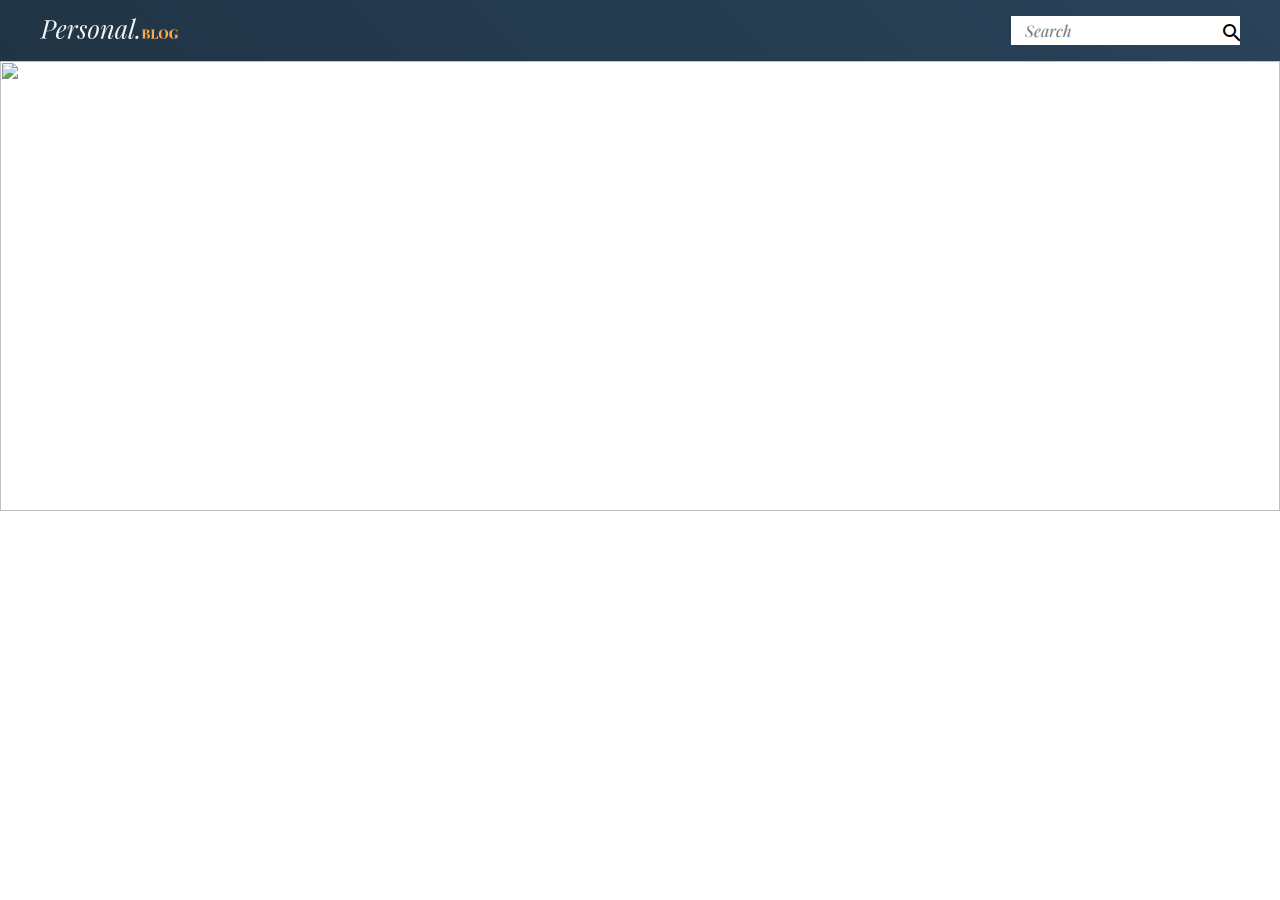
==== index.html @ b754afdd "starting files" ====
<!DOCTYPE html>
<html lang="en">
    <head>
        <meta charset="UTF-8" />
        <meta http-equiv="X-UA-Compatible" content="IE=edge" />
        <meta name="viewport" content="width=device-width, initial-scale=1.0" />
        <link rel="preconnect" href="https://fonts.gstatic.com" />
        <link
            href="https://fonts.googleapis.com/css2?family=Playfair+Display:ital,wght@0,400;0,500;0,600;0,700;0,800;0,900;1,400;1,500;1,600;1,700;1,800;1,900&display=swap"
            rel="stylesheet"
        />
        <link
            href="https://fonts.googleapis.com/icon?family=Material+Icons"
            rel="stylesheet"
        />
        <link rel="stylesheet" href="css/styles.css" />
        <title>Personal Blog</title>
    </head>

    <body>
        <header>
            <div class="container">
                <a class="logo" href="index.html">
                    <img src="imgs/blog-logo.svg" alt="Personal Blog" />
                </a>

                <form id="search">
                    <input
                        type="search"
                        id="search-input"
                        name="search"
                        placeholder="Search"
                    />
                    <button id="search-bt" type="submit">
                        <span class="material-icons">search</span>
                    </button>
                </form>
            </div>
        </header>

        <!-- image placeholder -->
        <img
            class="dell"
            src="https://source.unsplash.com/1920x1080/?nature,water"
        />
    </body>
</html>
---- css/styles.css ----
@charset "UTF-8";

:root {
    --color-gray: #f2f2f2;
    --bg-gradient: linear-gradient(
        45deg,
        rgba(32, 52, 69, 1) 0%,
        rgba(42, 67, 89, 1) 100%
    );
}

body {
    font-family: "Playfair Display", serif;
    font-size: 16px;
    margin: 0;
}

p {
    line-height: 1.5em;
}

a {
    color: var(--color-gray);
    text-decoration: none;
}

.container {
    max-width: 1200px;
    padding: 1rem;
    margin: 0 auto;
}

/* Header */
header {
    width: 100%;
    background-color: #2a4359;
    background: var(--bg-gradient);
    color: var(--color-gray);
}

header .container {
    display: flex;
    justify-content: space-between;
    align-items: center;
}

.logo img {
    max-width: 150px;
    height: 1.3em;
}

#search {
    display: flex;
    align-items: center;
    align-self: flex-end;
}

#search-input {
    font-family: "Playfair Display", serif;
    font-style: italic;
    font-size: 1rem;
    padding: 0.2em 0.8em;
    margin: 0;
    border: 1px solid transparent;
}

#search-bt {
    width: 1.5em;
    height: 1.5em;
    margin: 0;
    padding: 0;
    margin-left: -1.5em;

    background-color: transparent;
    border: none;
}

img.dell {
    width: 100%;
    height: 450px;
    object-fit: cover;
}
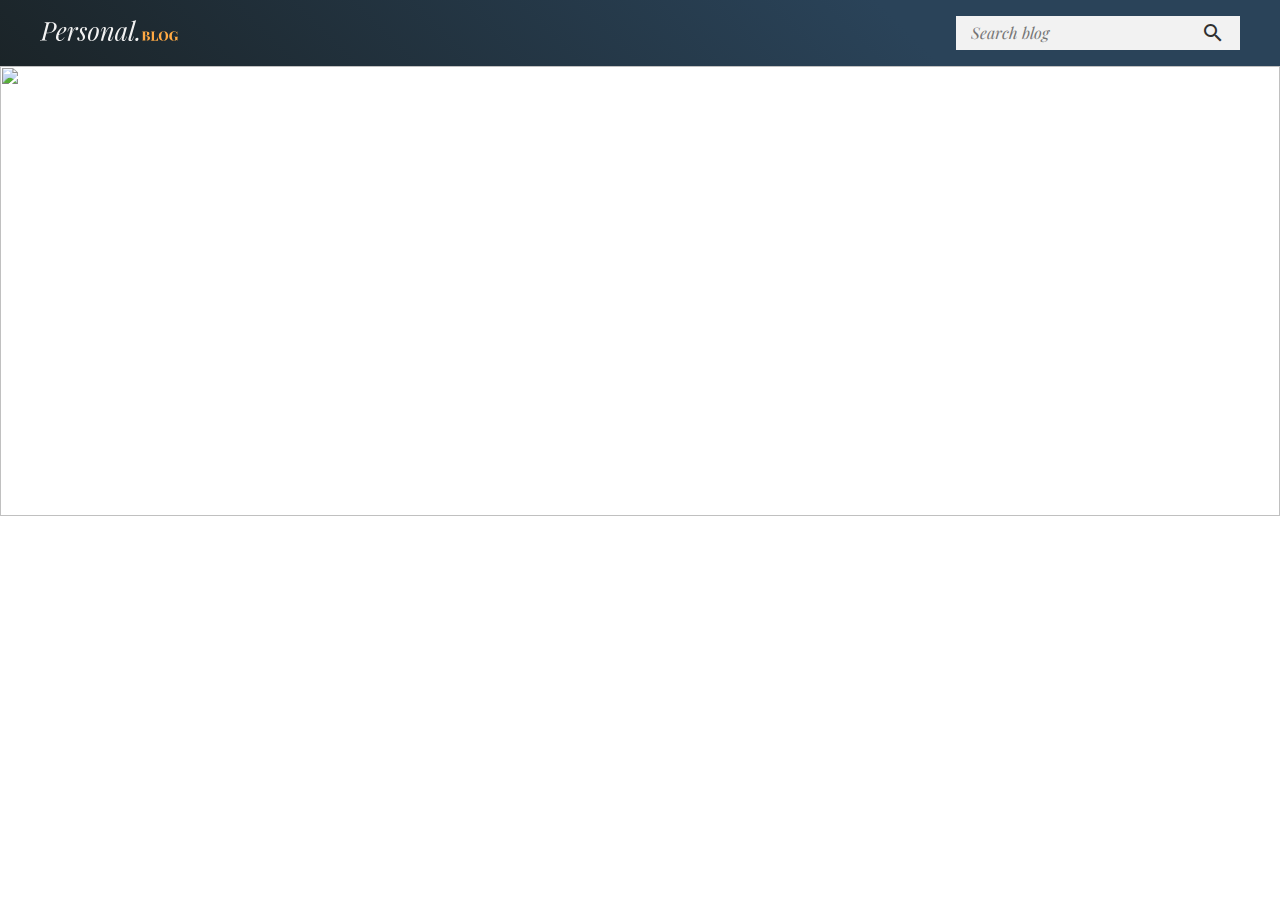
==== commit dacd72f3: "fix responsive header" ====
--- a/index.html
+++ b/index.html
@@ -29,7 +29,7 @@
                         type="search"
                         id="search-input"
                         name="search"
-                        placeholder="Search"
+                        placeholder="Search blog"
                     />
                     <button id="search-bt" type="submit">
                         <span class="material-icons">search</span>
--- a/css/styles.css
+++ b/css/styles.css
@@ -1,27 +1,33 @@
 @charset "UTF-8";
 
 :root {
-    --color-gray: #f2f2f2;
-    --bg-gradient: linear-gradient(
-        45deg,
-        rgba(32, 52, 69, 1) 0%,
-        rgba(42, 67, 89, 1) 100%
-    );
+    /* Color pallete: */
+    --dark-blue: #1b2428;
+    --mid-blue: #203445;
+    --blue: #2a4359;
+    --dark-gray: #303030;
+    --gray: #6a7881;
+    --dark-gold: #d8861a;
+    --light-gold: #ffa943;
+    --color-white: #f2f2f2;
+    --bg-gradient: linear-gradient(45deg, var(--dark-blue), var(--blue) 70%);
 }
 
 body {
     font-family: "Playfair Display", serif;
     font-size: 16px;
     margin: 0;
-}
-
-p {
     line-height: 1.5em;
 }
 
 a {
-    color: var(--color-gray);
+    color: var(--dark-gold);
     text-decoration: none;
+}
+
+a:hover {
+    color: var(--dark-gold);
+    text-decoration: underline;
 }
 
 .container {
@@ -33,9 +39,8 @@
 /* Header */
 header {
     width: 100%;
-    background-color: #2a4359;
+    background-color: var(--blue);
     background: var(--bg-gradient);
-    color: var(--color-gray);
 }
 
 header .container {
@@ -49,31 +54,97 @@
     height: 1.3em;
 }
 
+.logo:focus {
+    outline: 1px solid var(--light-gold);
+}
+
 #search {
     display: flex;
     align-items: center;
     align-self: flex-end;
 }
 
+#search:hover #search-input,
+#search-bt:focus + #search-input,
+#search #search-input:focus,
+#search #search-input:active {
+    display: block;
+    position: absolute;
+    right: calc(1.5rem + 1.6rem + 4px + 1rem);
+}
+
 #search-input {
+    display: none;
     font-family: "Playfair Display", serif;
     font-style: italic;
     font-size: 1rem;
-    padding: 0.2em 0.8em;
+    line-height: 1.5rem;
+    padding: 0.2rem 0.8rem;
     margin: 0;
-    border: 1px solid transparent;
+    border: 2px solid transparent;
+    border-radius: 0;
+    outline: none;
+    z-index: 2;
+    background-color: var(--color-white);
+}
+
+#search-input:focus {
+    border: 2px solid var(--light-gold);
 }
 
 #search-bt {
-    width: 1.5em;
-    height: 1.5em;
+    font-size: 1rem;
+    line-height: 1.5rem;
+    padding: 0.2em 0.8em;
     margin: 0;
-    padding: 0;
-    margin-left: -1.5em;
+    background-color: transparent;
+    border-radius: 0;
+    border: 2px solid transparent;
+    outline: none;
+    cursor: pointer;
+    z-index: 1;
+    color: var(--color-white);
+}
 
-    background-color: transparent;
-    border: none;
+#search:hover #search-bt,
+#search-input:hover + #search-bt,
+#search-input:focus + #search-bt,
+#search-input:active + #search-bt {
+    background-color: var(--color-white);
+    color: var(--dark-gray);
 }
+
+#search:hover #search-bt:hover {
+    color: var(--light-gold);
+}
+
+#search-bt:focus {
+    border: 2px solid var(--light-gold);
+}
+
+#search-bt span {
+    display: block;
+}
+
+@media screen and (min-width: 640px) {
+    #search:hover #search-input,
+    #search:focus #search-input,
+    #search:active #search-input,
+    #search #search-input:focus,
+    #search #search-input:active {
+        position: relative;
+        right: 0;
+    }
+    #search-input {
+        display: block;
+    }
+
+    #search-bt {
+        background-color: var(--color-white);
+        color: var(--dark-gray);
+    }
+}
+/* End Header */
 
 img.dell {
     width: 100%;
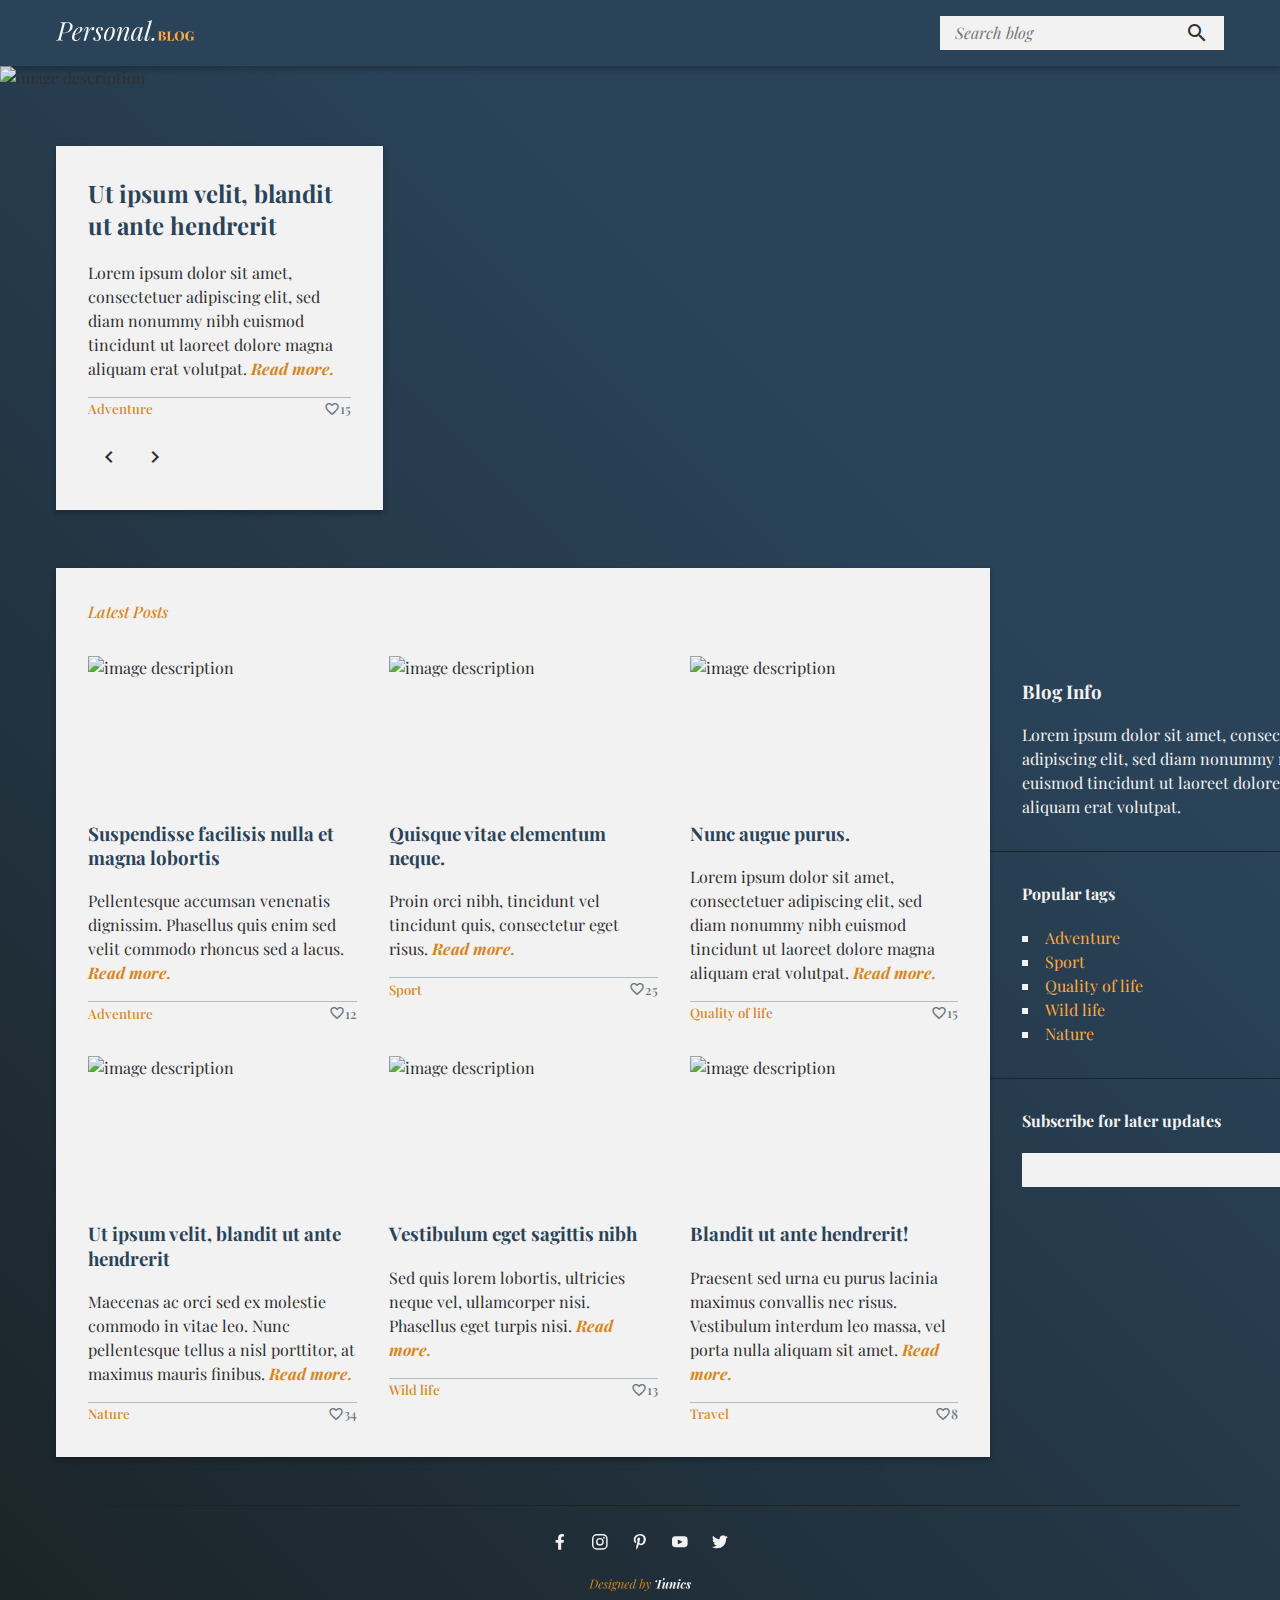
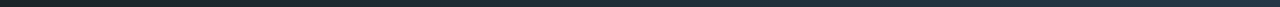
==== commit d4e7a245: "Add inicial page" ====
--- a/index.html
+++ b/index.html
@@ -38,10 +38,347 @@
             </div>
         </header>
 
-        <!-- image placeholder -->
-        <img
-            class="dell"
-            src="https://source.unsplash.com/1920x1080/?nature,water"
-        />
+        <main>
+            <section id="spotlight">
+                <div class="spotlight-post">
+                    <img
+                        class="spotlight-image"
+                        src="https://source.unsplash.com/1920x1080/?nature,water"
+                        alt="image description"
+                    />
+                    <div class="container">
+                        <div class="spotlight-info">
+                            <h2>Ut ipsum velit, blandit ut ante hendrerit</h2>
+                            <p>
+                                Lorem ipsum dolor sit amet, consectetuer
+                                adipiscing elit, sed diam nonummy nibh euismod
+                                tincidunt ut laoreet dolore magna aliquam erat
+                                volutpat. <a href="">Read more.</a>
+                            </p>
+                            <div class="post-tags">
+                                <a href="" class="tag">Adventure</a>
+                                <div class="like-count">
+                                    <span class="material-icons">
+                                        favorite_border
+                                    </span>
+                                    <span>15</span>
+                                </div>
+                            </div>
+                            <div class="spotlight-nav">
+                                <button class="round-bt">
+                                    <span class="material-icons">
+                                        chevron_left
+                                    </span>
+                                </button>
+                                <button class="round-bt">
+                                    <span class="material-icons">
+                                        chevron_right
+                                    </span>
+                                </button>
+                            </div>
+                        </div>
+                    </div>
+                </div>
+            </section>
+
+            <section id="content" class="container">
+                <section id="latest-posts">
+                    <p class="section-tlt">Latest Posts</p>
+
+                    <div class="post-info">
+                        <img
+                            class="post-img"
+                            src="https://source.unsplash.com/800x400/?nature,water"
+                            alt="image description"
+                        />
+                        <h3>Suspendisse facilisis nulla et magna lobortis</h3>
+
+                        <p>
+                            Pellentesque accumsan venenatis dignissim. Phasellus
+                            quis enim sed velit commodo rhoncus sed a lacus.
+                            <a href="">Read more.</a>
+                        </p>
+
+                        <div class="post-tags">
+                            <a href="" class="tag">Adventure</a>
+                            <div class="like-count">
+                                <span class="material-icons">
+                                    favorite_border
+                                </span>
+                                <span>12</span>
+                            </div>
+                        </div>
+                    </div>
+
+                    <div class="post-info">
+                        <img
+                            class="post-img"
+                            src="https://source.unsplash.com/800x400/?sport,water"
+                            alt="image description"
+                        />
+                        <h3>Quisque vitae elementum neque.</h3>
+
+                        <p>
+                            Proin orci nibh, tincidunt vel tincidunt quis,
+                            consectetur eget risus.
+                            <a href="">Read more.</a>
+                        </p>
+
+                        <div class="post-tags">
+                            <a href="" class="tag">Sport</a>
+                            <div class="like-count">
+                                <span class="material-icons">
+                                    favorite_border
+                                </span>
+                                <span>25</span>
+                            </div>
+                        </div>
+                    </div>
+
+                    <div class="post-info">
+                        <img
+                            class="post-img"
+                            src="https://source.unsplash.com/800x400/?jogging,water"
+                            alt="image description"
+                        />
+                        <h3>Nunc augue purus.</h3>
+
+                        <p>
+                            Lorem ipsum dolor sit amet, consectetuer adipiscing
+                            elit, sed diam nonummy nibh euismod tincidunt ut
+                            laoreet dolore magna aliquam erat volutpat.
+                            <a href="">Read more.</a>
+                        </p>
+
+                        <div class="post-tags">
+                            <a href="" class="tag">Quality of life</a>
+                            <div class="like-count">
+                                <span class="material-icons">
+                                    favorite_border
+                                </span>
+                                <span>15</span>
+                            </div>
+                        </div>
+                    </div>
+
+                    <div class="post-info">
+                        <img
+                            class="post-img"
+                            src="https://source.unsplash.com/800x400/?nature,trees"
+                            alt="image description"
+                        />
+                        <h3>Ut ipsum velit, blandit ut ante hendrerit</h3>
+
+                        <p>
+                            Maecenas ac orci sed ex molestie commodo in vitae
+                            leo. Nunc pellentesque tellus a nisl porttitor, at
+                            maximus mauris finibus.
+                            <a href="">Read more.</a>
+                        </p>
+
+                        <div class="post-tags">
+                            <a href="" class="tag">Nature</a>
+                            <div class="like-count">
+                                <span class="material-icons">
+                                    favorite_border
+                                </span>
+                                <span>34</span>
+                            </div>
+                        </div>
+                    </div>
+
+                    <div class="post-info">
+                        <img
+                            class="post-img"
+                            src="https://source.unsplash.com/800x400/?animals,Wild life"
+                            alt="image description"
+                        />
+                        <h3>Vestibulum eget sagittis nibh</h3>
+
+                        <p>
+                            Sed quis lorem lobortis, ultricies neque vel,
+                            ullamcorper nisi. Phasellus eget turpis nisi.
+                            <a href="">Read more.</a>
+                        </p>
+
+                        <div class="post-tags">
+                            <a href="" class="tag">Wild life</a>
+                            <div class="like-count">
+                                <span class="material-icons">
+                                    favorite_border
+                                </span>
+                                <span>13</span>
+                            </div>
+                        </div>
+                    </div>
+
+                    <div class="post-info">
+                        <img
+                            class="post-img"
+                            src="https://source.unsplash.com/800x400/?island"
+                            alt="image description"
+                        />
+                        <h3>Blandit ut ante hendrerit!</h3>
+
+                        <p>
+                            Praesent sed urna eu purus lacinia maximus convallis
+                            nec risus. Vestibulum interdum leo massa, vel porta
+                            nulla aliquam sit amet.
+                            <a href="">Read more.</a>
+                        </p>
+
+                        <div class="post-tags">
+                            <a href="" class="tag">Travel</a>
+                            <div class="like-count">
+                                <span class="material-icons">
+                                    favorite_border
+                                </span>
+                                <span>8</span>
+                            </div>
+                        </div>
+                    </div>
+                </section>
+
+                <section id="blog-info" class="dark-bg">
+                    <div>
+                        <h3>Blog Info</h3>
+                        <p>
+                            Lorem ipsum dolor sit amet, consectetuer adipiscing
+                            elit, sed diam nonummy nibh euismod tincidunt ut
+                            laoreet dolore magna aliquam erat volutpat.
+                        </p>
+                    </div>
+
+                    <div>
+                        <h4>Popular tags</h4>
+                        <nav>
+                            <ul>
+                                <li><a href="">Adventure</a></li>
+                                <li><a href="">Sport</a></li>
+                                <li><a href="">Quality of life</a></li>
+                                <li><a href="">Wild life</a></li>
+                                <li><a href="">Nature</a></li>
+                            </ul>
+                        </nav>
+                    </div>
+
+                    <div>
+                        <h4>Subscribe for later updates</h4>
+                        <form id="subscription">
+                            <input
+                                type="email"
+                                id="sub-input"
+                                name="email"
+                                placeholder="Your email"
+                            />
+                            <button id="sub-bt" type="submit">
+                                <span class="material-icons">
+                                    alternate_email
+                                </span>
+                            </button>
+                        </form>
+                    </div>
+                </section>
+            </section>
+        </main>
+
+        <footer class="container">
+            <div id="social-media">
+                <a href="">
+                    <svg
+                        xmlns="http://www.w3.org/2000/svg"
+                        viewBox="0 0 19.08 35.63"
+                    >
+                        <g id="Camada_2" data-name="Camada 2">
+                            <g id="ELEMENTS">
+                                <path
+                                    d="M17.83,20l1-6.45H12.63V9.41c0-1.77.87-3.49,3.64-3.49h2.81V.44a33.91,33.91,0,0,0-5-.44C9,0,5.66,3.09,5.66,8.68v4.91H0V20H5.66V35.63h7V20Z"
+                                />
+                            </g>
+                        </g>
+                    </svg>
+                </a>
+
+                <a href="">
+                    <svg
+                        xmlns="http://www.w3.org/2000/svg"
+                        viewBox="0 0 35.63 35.63"
+                    >
+                        <g id="Camada_2" data-name="Camada 2">
+                            <g id="ELEMENTS">
+                                <path
+                                    d="M27.24,6.36a2.09,2.09,0,1,0,2.09,2.09A2.09,2.09,0,0,0,27.24,6.36Z"
+                                />
+                                <path
+                                    d="M18,9a8.78,8.78,0,1,0,8.77,8.77A8.78,8.78,0,0,0,18,9Zm0,14.39a5.62,5.62,0,1,1,5.62-5.62A5.62,5.62,0,0,1,18,23.43Z"
+                                />
+                                <path
+                                    d="M24.92,35.63H10.7A10.71,10.71,0,0,1,0,24.93V10.7A10.71,10.71,0,0,1,10.7,0H24.92A10.71,10.71,0,0,1,35.63,10.7V24.93A10.71,10.71,0,0,1,24.92,35.63ZM10.7,3.35A7.36,7.36,0,0,0,3.35,10.7V24.93a7.35,7.35,0,0,0,7.35,7.34H24.92a7.35,7.35,0,0,0,7.35-7.34V10.7a7.36,7.36,0,0,0-7.35-7.35Z"
+                                />
+                            </g>
+                        </g>
+                    </svg>
+                </a>
+
+                <a href="">
+                    <svg
+                        xmlns="http://www.w3.org/2000/svg"
+                        viewBox="0 0 27.59 35.63"
+                    >
+                        <defs>
+                            <style>
+                                .cls-1 {
+                                    fill-rule: evenodd;
+                                }
+                            </style>
+                        </defs>
+                        <g id="Camada_2" data-name="Camada 2">
+                            <g id="ELEMENTS">
+                                <path
+                                    class="cls-1"
+                                    d="M11.54,23.24c0,.1-.06.19-.08.27-1.31,5.13-1.46,6.27-2.8,8.65a26.8,26.8,0,0,1-2.17,3.23c-.09.12-.17.27-.35.23s-.21-.22-.23-.38a27.24,27.24,0,0,1-.29-4.69c.07-2.05.32-2.75,3-13.86a.8.8,0,0,0-.07-.46A7.84,7.84,0,0,1,8.32,11c1.19-3.79,5.49-4.08,6.24-1,.46,1.94-.76,4.47-1.7,8.21-.78,3.08,2.85,5.28,6,3,2.86-2.07,4-7,3.76-10.58-.42-7-8.13-8.55-13-6.29C4,7,2.67,14,5.2,17.17c.33.4.57.65.47,1.06-.17.64-.31,1.28-.49,1.91a.68.68,0,0,1-1,.45,5.72,5.72,0,0,1-2.34-1.76C-.31,16.17-.93,10.9,1.92,6.44,5.07,1.5,10.93-.5,16.28.11c6.39.72,10.43,5.09,11.19,10,.35,2.26.1,7.83-3.07,11.76-3.65,4.52-9.55,4.82-12.28,2.05C11.91,23.74,11.74,23.49,11.54,23.24Z"
+                                />
+                            </g>
+                        </g>
+                    </svg>
+                </a>
+
+                <a href=""
+                    ><svg
+                        xmlns="http://www.w3.org/2000/svg"
+                        viewBox="0 0 36.2 25.34"
+                    >
+                        <g id="Camada_2" data-name="Camada 2">
+                            <g id="ELEMENTS">
+                                <path
+                                    d="M36.2,7.94A8,8,0,0,0,28.26,0H7.94A8,8,0,0,0,0,7.94V17.4a8,8,0,0,0,7.94,7.94H28.26A8,8,0,0,0,36.2,17.4Zm-12,5.44-9.1,4.51c-.36.19-1.57-.07-1.57-.48V8.16c0-.41,1.22-.67,1.58-.46l8.72,4.74C24.24,12.65,24.62,13.18,24.25,13.38Z"
+                                />
+                            </g>
+                        </g>
+                    </svg>
+                </a>
+
+                <a href="">
+                    <svg
+                        xmlns="http://www.w3.org/2000/svg"
+                        viewBox="0 0 43.28 35.63"
+                    >
+                        <g id="Camada_2" data-name="Camada 2">
+                            <g id="ELEMENTS">
+                                <path
+                                    d="M43.11,4.27a18.12,18.12,0,0,1-4.38,1.25c.7-.12,1.74-1.39,2.15-1.91A8,8,0,0,0,42.33,1c0-.07.07-.17,0-.23a.28.28,0,0,0-.24,0,22.19,22.19,0,0,1-5.19,2,.34.34,0,0,1-.36-.1,3.93,3.93,0,0,0-.45-.46A9.27,9.27,0,0,0,33.58.64,8.65,8.65,0,0,0,29.72,0a9.21,9.21,0,0,0-3.66,1,9.54,9.54,0,0,0-2.95,2.41A9,9,0,0,0,21.35,7a9.56,9.56,0,0,0-.09,3.73c0,.21,0,.24-.18.21C14,9.87,8,7.32,3.24,1.85c-.2-.24-.32-.24-.49,0C.65,5,1.67,10.07,4.29,12.55c.35.33.71.66,1.1,1a9,9,0,0,1-3.44-1c-.21-.13-.31-.05-.33.18a5.91,5.91,0,0,0,0,1A9.15,9.15,0,0,0,7.31,21a4.69,4.69,0,0,0,1.14.35,10,10,0,0,1-3.37.11c-.25-.05-.34.07-.25.31,1.49,4.05,4.69,5.25,7.09,5.94.32.05.65.05,1,.13,0,0,0,0-.06.06C12,29.15,9.27,30.05,8,30.5a17.39,17.39,0,0,1-7.36.95c-.39-.06-.48-.06-.58,0s0,.16.11.26c.5.33,1,.62,1.53.91a24.28,24.28,0,0,0,4.92,2C15.45,37,25.4,35.23,32,28.64c5.21-5.18,7-12.32,7-19.46,0-.28.33-.44.52-.58A17.42,17.42,0,0,0,43.06,5a1.12,1.12,0,0,0,.22-.69v0C43.28,4.16,43.28,4.19,43.11,4.27Z"
+                                />
+                            </g>
+                        </g>
+                    </svg>
+                </a>
+            </div>
+
+            <img
+                class="footer-logo"
+                src="imgs/designedby.svg"
+                alt="designed by tunics"
+            />
+        </footer>
     </body>
 </html>
--- a/css/styles.css
+++ b/css/styles.css
@@ -7,27 +7,26 @@
     --blue: #2a4359;
     --dark-gray: #303030;
     --gray: #6a7881;
+    --light-gray: #b2bbbf;
     --dark-gold: #d8861a;
     --light-gold: #ffa943;
     --color-white: #f2f2f2;
     --bg-gradient: linear-gradient(45deg, var(--dark-blue), var(--blue) 70%);
+
+    --shadow: 0px 3px 5px 1px rgba(0, 0, 0, 0.2);
+}
+
+* {
+    box-sizing: border-box;
 }
 
 body {
     font-family: "Playfair Display", serif;
     font-size: 16px;
-    margin: 0;
     line-height: 1.5em;
-}
-
-a {
-    color: var(--dark-gold);
-    text-decoration: none;
-}
-
-a:hover {
-    color: var(--dark-gold);
-    text-decoration: underline;
+    margin: 0;
+    color: var(--dark-gray);
+    background: var(--bg-gradient);
 }
 
 .container {
@@ -36,11 +35,132 @@
     margin: 0 auto;
 }
 
+h1,
+h2,
+h3,
+h4 {
+    color: var(--blue);
+    font-weight: bold;
+    line-height: 1.3em;
+    margin-top: 0;
+}
+
+.caption {
+    font-size: 0.8rem;
+}
+
+a {
+    color: var(--dark-gold);
+    text-decoration: none;
+    cursor: pointer;
+}
+
+p > a {
+    font-style: italic;
+    font-weight: 700;
+}
+
+p > a::before {
+    font-style: italic;
+    font-weight: 700;
+}
+
+a:hover {
+    color: var(--dark-gold);
+    text-decoration: underline;
+}
+
+ul {
+    list-style-type: square;
+    list-style-position: inside;
+    padding: 0;
+    margin-bottom: 1rem;
+}
+
+/* Form, input and buttons basic style */
+input {
+    font-family: "Playfair Display", serif;
+    font-style: italic;
+    font-size: 1rem;
+    line-height: 1.5rem;
+    padding: 0.2rem 0.8rem;
+    margin: 0;
+    border: 2px solid transparent;
+    border-radius: 0;
+    outline: none;
+    z-index: 2;
+    background-color: var(--color-white);
+}
+
+input:focus {
+    border: 2px solid var(--light-gold);
+}
+
+button {
+    display: inline-flex;
+    font-size: 1rem;
+    line-height: 1.5rem;
+    padding: 0.2em 0.8em;
+    margin: 0;
+    border-radius: 0;
+    border: 2px solid transparent;
+    outline: none;
+    cursor: pointer;
+    background-color: var(--color-white);
+    color: var(--dark-gray);
+}
+
+button:focus {
+    border: 2px solid var(--light-gold);
+}
+
+button:hover {
+    color: var(--light-gold);
+}
+
+button > span {
+    margin: 0;
+    padding: 0;
+}
+
+button.round-bt {
+    margin: 0;
+    padding: 0.5rem;
+    border-radius: 50%;
+    border: none;
+    cursor: pointer;
+    border: 1px solid transparent;
+    background-color: var(--color-white);
+}
+
+button.round-bt:focus {
+    outline: none;
+    border: 1px solid var(--blue);
+}
+
+button.round-bt:hover {
+    background-color: var(--blue);
+    color: var(--color-white);
+}
+
+/* .dar_bg class invert font colors for dark background */
+.dark-bg,
+.dark-bg h1,
+.dark-bg h2,
+.dark-bg h3,
+.dark-bg h4 {
+    color: var(--color-white);
+}
+
+.dark-bg a {
+    color: var(--light-gold);
+}
+
 /* Header */
 header {
     width: 100%;
     background-color: var(--blue);
-    background: var(--bg-gradient);
+    box-shadow: var(--shadow);
 }
 
 header .container {
@@ -61,7 +181,7 @@
 #search {
     display: flex;
     align-items: center;
-    align-self: flex-end;
+    transition: all 0.5s ease-out;
 }
 
 #search:hover #search-input,
@@ -75,35 +195,13 @@
 
 #search-input {
     display: none;
-    font-family: "Playfair Display", serif;
-    font-style: italic;
-    font-size: 1rem;
-    line-height: 1.5rem;
-    padding: 0.2rem 0.8rem;
-    margin: 0;
-    border: 2px solid transparent;
-    border-radius: 0;
-    outline: none;
     z-index: 2;
-    background-color: var(--color-white);
-}
-
-#search-input:focus {
-    border: 2px solid var(--light-gold);
 }
 
 #search-bt {
-    font-size: 1rem;
-    line-height: 1.5rem;
-    padding: 0.2em 0.8em;
-    margin: 0;
     background-color: transparent;
-    border-radius: 0;
-    border: 2px solid transparent;
-    outline: none;
-    cursor: pointer;
+    color: var(--color-white);
     z-index: 1;
-    color: var(--color-white);
 }
 
 #search:hover #search-bt,
@@ -116,14 +214,6 @@
 
 #search:hover #search-bt:hover {
     color: var(--light-gold);
-}
-
-#search-bt:focus {
-    border: 2px solid var(--light-gold);
-}
-
-#search-bt span {
-    display: block;
 }
 
 @media screen and (min-width: 640px) {
@@ -144,10 +234,241 @@
         color: var(--dark-gray);
     }
 }
-/* End Header */
-
-img.dell {
-    width: 100%;
-    height: 450px;
+
+/* Main */
+
+/* Main > Spotlight */
+.spotlight-image {
+    position: absolute;
+    width: 100%;
+    height: 300px;
     object-fit: cover;
-}
+    z-index: -1;
+}
+
+.spotlight-info {
+    box-sizing: border-box;
+    width: 100%;
+    background-color: var(--color-white);
+    padding: 2rem;
+    margin-top: calc(300px - 3rem);
+    box-shadow: var(--shadow);
+}
+
+.spotlight-info p > a {
+    font-weight: bold;
+    font-style: italic;
+}
+
+.post-tags {
+    display: flex;
+    width: 100%;
+    border-top: 1px solid var(--light-gray);
+    font-size: 0.83rem;
+    font-weight: 500;
+    line-height: 1em;
+    padding: 0.2rem 0;
+    align-items: center;
+    justify-content: space-between;
+    color: var(--gray);
+}
+
+.post-tags .like-count {
+    display: flex;
+    align-items: center;
+}
+
+.like-count .material-icons {
+    font-size: 1rem;
+    display: inline-block;
+}
+
+.spotlight-nav {
+    margin-top: 1rem;
+}
+
+@media screen and (min-width: 640px) {
+    .spotlight-info {
+        width: calc(50% + 1rem);
+        margin-top: 4rem;
+    }
+
+    .spotlight-image {
+        height: 500px;
+    }
+}
+
+@media screen and (min-width: 920px) {
+    .spotlight-info {
+        width: calc((80% / 3) + 1rem);
+    }
+
+    .spotlight-image {
+        height: 600px;
+    }
+}
+
+/* Main > Latest Posts */
+#content {
+    box-sizing: border-box;
+    display: flex;
+    flex-direction: column;
+    flex-wrap: wrap;
+    align-items: flex-start;
+}
+
+#latest-posts {
+    box-sizing: border-box;
+    width: 100%;
+    display: grid;
+    padding: 2rem;
+    grid-template-columns: 1fr;
+    grid-gap: 2rem;
+    background-color: var(--color-white);
+    box-shadow: var(--shadow);
+}
+
+#latest-posts .section-tlt {
+    margin: 0;
+    font-style: italic;
+    font-weight: 500;
+    color: var(--dark-gold);
+    grid-column-start: 1;
+    grid-column-end: 2;
+}
+
+.post-info img {
+    width: 100%;
+    min-height: 150px;
+    object-fit: cover;
+    margin-bottom: 1rem;
+}
+
+/* Main > Blog Info */
+#blog-info {
+    display: grid;
+    grid-template-columns: 1fr;
+    gap: 2rem;
+    width: 100%;
+    margin-top: 2rem;
+}
+
+#blog-info div {
+    padding-bottom: 1rem;
+    border-bottom: 1px solid var(--dark-blue);
+}
+
+#blog-info div:last-child {
+    border-bottom: none;
+}
+
+#subscription {
+    display: flex;
+}
+
+#subscription input {
+    width: 100%;
+}
+
+@media screen and (min-width: 640px) {
+    #latest-posts {
+        grid-template-columns: 1fr 1fr;
+    }
+
+    #latest-posts .section-tlt {
+        grid-column-end: 3;
+    }
+
+    #blog-info {
+        grid-template-columns: repeat(2, 1fr);
+    }
+
+    #blog-info div:last-child {
+        grid-column-start: 1;
+        grid-column-end: 3;
+    }
+}
+
+@media screen and (min-width: 920px) {
+    #content {
+        flex-direction: row;
+        margin-top: 2vw;
+    }
+
+    #latest-posts {
+        width: 80%;
+        grid-template-columns: repeat(3, 1fr);
+    }
+
+    #latest-posts .section-tlt {
+        grid-column-end: 4;
+    }
+
+    #blog-info {
+        width: 20%;
+        grid-template-columns: 1fr;
+        margin-top: 7rem;
+    }
+
+    #blog-info div {
+        padding-left: 2rem;
+    }
+
+    #blog-info div:last-child {
+        grid-column-start: 1;
+        grid-column-end: 2;
+    }
+}
+
+/* Footer */
+footer.container {
+    width: 100%;
+    display: flex;
+    flex-direction: column;
+    align-items: center;
+    justify-content: center;
+    flex-wrap: wrap;
+    border-top: 1px solid var(--dark-blue);
+    margin-top: 2rem;
+}
+
+.footer-logo {
+    margin-top: 1rem;
+    height: 0.8rem;
+}
+
+footer #social-media {
+    display: flex;
+}
+
+footer #social-media a {
+    display: flex;
+    align-items: center;
+    justify-content: center;
+    margin: 0.5rem;
+    width: 1.5rem;
+    height: 1.5rem;
+    padding: 0.2rem;
+    border: 1px solid transparent;
+}
+
+footer #social-media a:focus {
+    border: 1px solid var(--light-gold);
+    text-decoration: none;
+    outline: none;
+}
+
+footer #social-media a:hover {
+    text-decoration: none;
+}
+
+footer #social-media svg {
+    box-sizing: border-box;
+    height: 100%;
+    width: 100%;
+    fill: var(--color-white);
+}
+
+footer #social-media a:hover svg {
+    fill: var(--light-gold);
+}
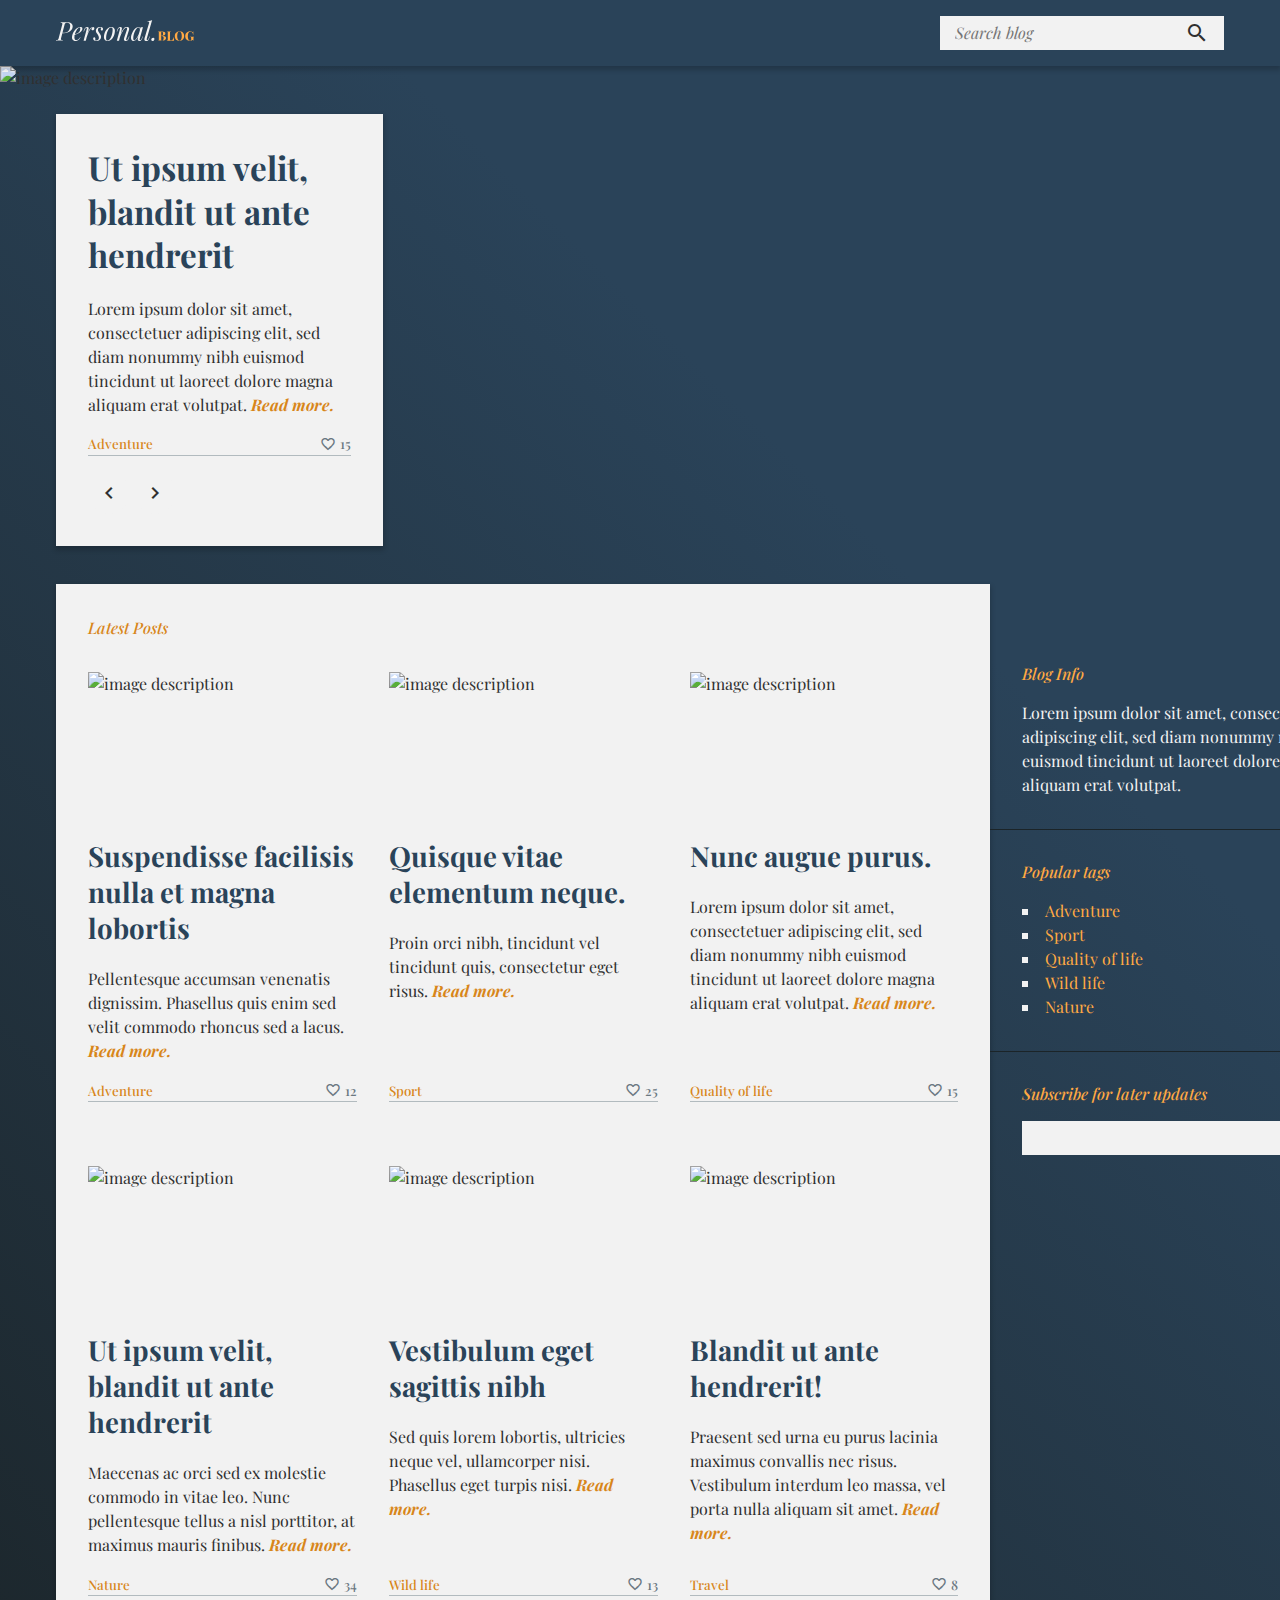
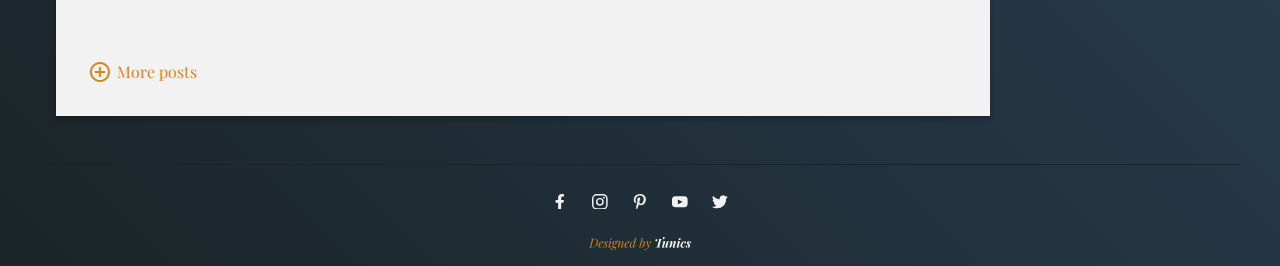
==== commit 9ab077d6: "add blog page" ====
--- a/index.html
+++ b/index.html
@@ -4,6 +4,7 @@
         <meta charset="UTF-8" />
         <meta http-equiv="X-UA-Compatible" content="IE=edge" />
         <meta name="viewport" content="width=device-width, initial-scale=1.0" />
+        <link rel="icon" type="image/svg+xml" href="imgs/favicon-light.svg" />
         <link rel="preconnect" href="https://fonts.gstatic.com" />
         <link
             href="https://fonts.googleapis.com/css2?family=Playfair+Display:ital,wght@0,400;0,500;0,600;0,700;0,800;0,900;1,400;1,500;1,600;1,700;1,800;1,900&display=swap"
@@ -82,7 +83,7 @@
             </section>
 
             <section id="content" class="container">
-                <section id="latest-posts">
+                <section id="latest-posts" class="main-content">
                     <p class="section-tlt">Latest Posts</p>
 
                     <div class="post-info">
@@ -237,11 +238,16 @@
                             </div>
                         </div>
                     </div>
+
+                    <a href="" class="load-more">
+                        <span class="material-icons">add_circle_outline</span
+                        >More posts
+                    </a>
                 </section>
 
-                <section id="blog-info" class="dark-bg">
+                <section id="blog-info" class="side-content dark-bg">
                     <div>
-                        <h3>Blog Info</h3>
+                        <h3 class="section-tlt">Blog Info</h3>
                         <p>
                             Lorem ipsum dolor sit amet, consectetuer adipiscing
                             elit, sed diam nonummy nibh euismod tincidunt ut
@@ -250,7 +256,7 @@
                     </div>
 
                     <div>
-                        <h4>Popular tags</h4>
+                        <h4 class="section-tlt">Popular tags</h4>
                         <nav>
                             <ul>
                                 <li><a href="">Adventure</a></li>
@@ -263,7 +269,7 @@
                     </div>
 
                     <div>
-                        <h4>Subscribe for later updates</h4>
+                        <h4 class="section-tlt">Subscribe for later updates</h4>
                         <form id="subscription">
                             <input
                                 type="email"
--- a/css/styles.css
+++ b/css/styles.css
@@ -1,4 +1,6 @@
 @charset "UTF-8";
+@import url(index.css);
+@import url(post.css);
 
 :root {
     /* Color pallete: */
@@ -14,6 +16,8 @@
     --bg-gradient: linear-gradient(45deg, var(--dark-blue), var(--blue) 70%);
 
     --shadow: 0px 3px 5px 1px rgba(0, 0, 0, 0.2);
+    --caption-size: 0.8rem;
+    --main-content-width: 80%;
 }
 
 * {
@@ -38,15 +42,37 @@
 h1,
 h2,
 h3,
-h4 {
+h4,
+h5 {
     color: var(--blue);
     font-weight: bold;
     line-height: 1.3em;
     margin-top: 0;
-}
-
-.caption {
-    font-size: 0.8rem;
+    margin-bottom: 1.3rem;
+}
+
+h1 {
+    font-size: 2.488rem;
+}
+h2 {
+    font-size: 2.074rem;
+}
+h3 {
+    font-size: 1.728rem;
+}
+h4 {
+    font-size: 1.44rem;
+}
+h5 {
+    font-size: 1.2rem;
+}
+
+.section-tlt {
+    font-size: 1rem;
+    margin: 0 0 1rem 0;
+    font-style: italic;
+    font-weight: 500;
+    color: var(--light-gold);
 }
 
 a {
@@ -55,6 +81,10 @@
     cursor: pointer;
 }
 
+p {
+    margin-top: 0;
+}
+
 p > a {
     font-style: italic;
     font-weight: 700;
@@ -63,6 +93,14 @@
 p > a::before {
     font-style: italic;
     font-weight: 700;
+}
+
+blockquote {
+    color: var(--gray);
+    padding-left: 1rem;
+    font-size: 1.2rem;
+    font-weight: 700;
+    border-left: 2px solid var(--blue);
 }
 
 a:hover {
@@ -156,11 +194,33 @@
     color: var(--light-gold);
 }
 
+.dark-bg button.round-bt {
+    color: var(--color-white);
+    background-color: transparent;
+}
+
+.dark-bg button.round-bt:focus {
+    outline: none;
+    border: 1px solid var(--light-gold);
+}
+
+.dark-bg button.round-bt:hover {
+    border: 1px solid var(--light-gold);
+    color: var(--blue);
+    background-color: var(--light-gold);
+}
+
+.dark-bg .section-tlt {
+    color: var(--light-gold);
+}
+
 /* Header */
 header {
+    position: relative;
     width: 100%;
     background-color: var(--blue);
     box-shadow: var(--shadow);
+    z-index: 1;
 }
 
 header .container {
@@ -237,33 +297,20 @@
 
 /* Main */
 
-/* Main > Spotlight */
-.spotlight-image {
-    position: absolute;
-    width: 100%;
-    height: 300px;
-    object-fit: cover;
-    z-index: -1;
-}
-
-.spotlight-info {
-    box-sizing: border-box;
-    width: 100%;
-    background-color: var(--color-white);
-    padding: 2rem;
-    margin-top: calc(300px - 3rem);
-    box-shadow: var(--shadow);
-}
-
-.spotlight-info p > a {
-    font-weight: bold;
-    font-style: italic;
+#content {
+    display: flex;
+    flex-direction: column;
+    flex-wrap: wrap;
+    align-items: flex-start;
 }
 
 .post-tags {
-    display: flex;
-    width: 100%;
-    border-top: 1px solid var(--light-gray);
+    align-self: flex-end;
+    flex-basis: 0;
+    display: flex;
+    width: 100%;
+    height: 100%;
+    border-bottom: 1px solid var(--light-gray);
     font-size: 0.83rem;
     font-weight: 500;
     line-height: 1em;
@@ -278,87 +325,33 @@
     align-items: center;
 }
 
-.like-count .material-icons {
-    font-size: 1rem;
-    display: inline-block;
-}
-
-.spotlight-nav {
-    margin-top: 1rem;
-}
-
-@media screen and (min-width: 640px) {
-    .spotlight-info {
-        width: calc(50% + 1rem);
-        margin-top: 4rem;
-    }
-
-    .spotlight-image {
-        height: 500px;
-    }
-}
-
-@media screen and (min-width: 920px) {
-    .spotlight-info {
-        width: calc((80% / 3) + 1rem);
-    }
-
-    .spotlight-image {
-        height: 600px;
-    }
-}
-
-/* Main > Latest Posts */
-#content {
-    box-sizing: border-box;
-    display: flex;
-    flex-direction: column;
-    flex-wrap: wrap;
-    align-items: flex-start;
-}
-
-#latest-posts {
-    box-sizing: border-box;
-    width: 100%;
-    display: grid;
+.post-tags .like-count span {
+    margin-left: 0.25rem;
+}
+
+/* Main > Main Content */
+.main-content {
+    width: 100%;
     padding: 2rem;
-    grid-template-columns: 1fr;
-    grid-gap: 2rem;
     background-color: var(--color-white);
     box-shadow: var(--shadow);
 }
 
-#latest-posts .section-tlt {
-    margin: 0;
-    font-style: italic;
-    font-weight: 500;
-    color: var(--dark-gold);
-    grid-column-start: 1;
-    grid-column-end: 2;
-}
-
-.post-info img {
-    width: 100%;
-    min-height: 150px;
-    object-fit: cover;
-    margin-bottom: 1rem;
-}
-
-/* Main > Blog Info */
-#blog-info {
+/* Main > Side Content */
+.side-content {
+    width: 100%;
     display: grid;
     grid-template-columns: 1fr;
     gap: 2rem;
-    width: 100%;
     margin-top: 2rem;
 }
 
-#blog-info div {
+.side-content div {
     padding-bottom: 1rem;
     border-bottom: 1px solid var(--dark-blue);
 }
 
-#blog-info div:last-child {
+.side-content div:last-child {
     border-bottom: none;
 }
 
@@ -371,19 +364,11 @@
 }
 
 @media screen and (min-width: 640px) {
-    #latest-posts {
-        grid-template-columns: 1fr 1fr;
-    }
-
-    #latest-posts .section-tlt {
-        grid-column-end: 3;
-    }
-
-    #blog-info {
+    .side-content {
         grid-template-columns: repeat(2, 1fr);
     }
 
-    #blog-info div:last-child {
+    .side-content div:last-child {
         grid-column-start: 1;
         grid-column-end: 3;
     }
@@ -392,29 +377,23 @@
 @media screen and (min-width: 920px) {
     #content {
         flex-direction: row;
-        margin-top: 2vw;
-    }
-
-    #latest-posts {
-        width: 80%;
-        grid-template-columns: repeat(3, 1fr);
-    }
-
-    #latest-posts .section-tlt {
-        grid-column-end: 4;
-    }
-
-    #blog-info {
-        width: 20%;
+    }
+
+    .main-content {
+        width: var(--main-content-width);
+    }
+
+    .side-content {
+        width: calc(100% - var(--main-content-width));
+        position: relative;
         grid-template-columns: 1fr;
-        margin-top: 7rem;
-    }
-
-    #blog-info div {
+    }
+
+    .side-content div {
         padding-left: 2rem;
     }
 
-    #blog-info div:last-child {
+    .side-content div:last-child {
         grid-column-start: 1;
         grid-column-end: 2;
     }
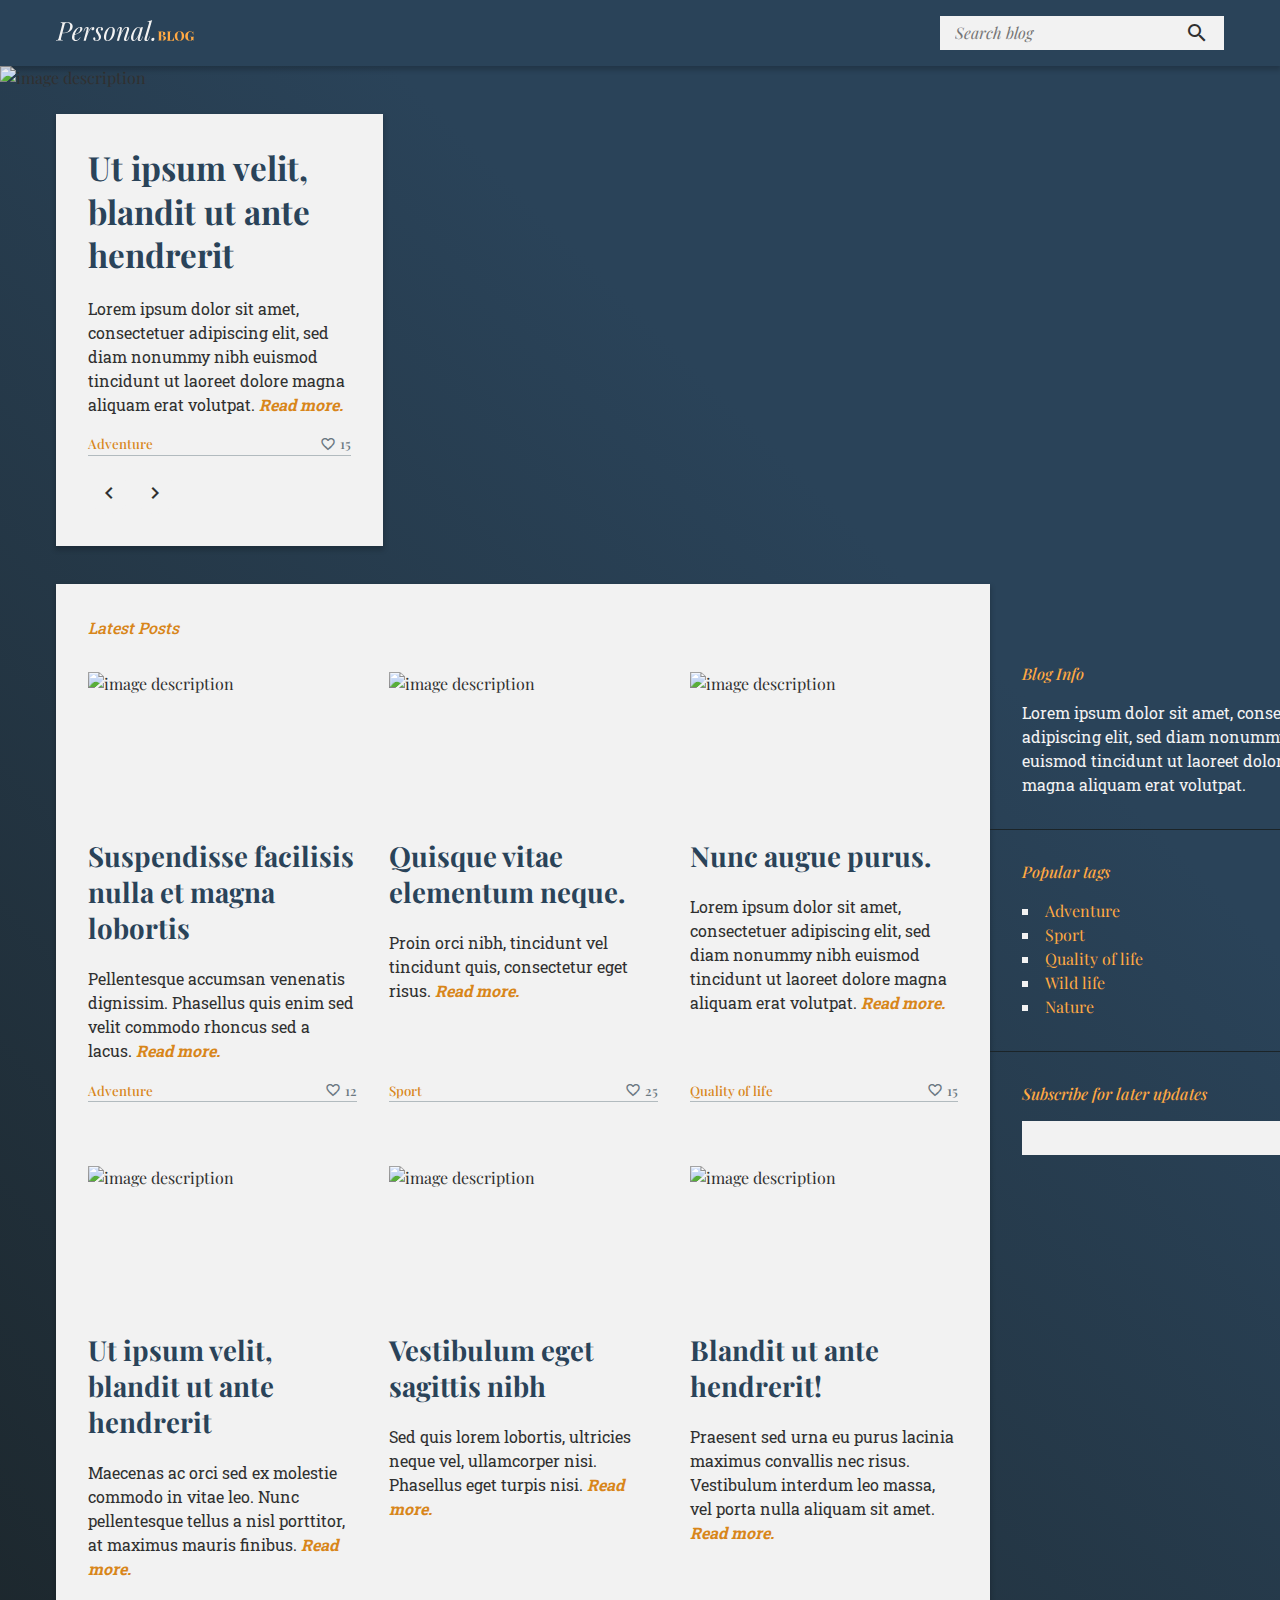
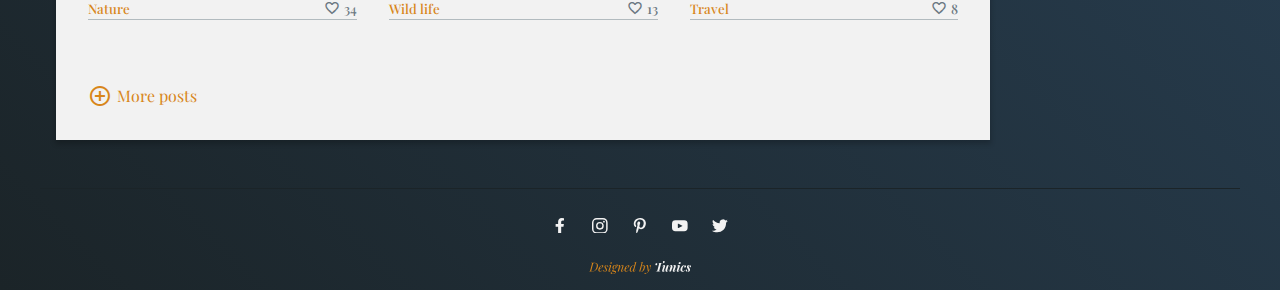
==== commit e410d61c: "Update index.html" ====
--- a/index.html
+++ b/index.html
@@ -5,15 +5,17 @@
         <meta http-equiv="X-UA-Compatible" content="IE=edge" />
         <meta name="viewport" content="width=device-width, initial-scale=1.0" />
         <link rel="icon" type="image/svg+xml" href="imgs/favicon-light.svg" />
-        <link rel="preconnect" href="https://fonts.gstatic.com" />
+        <link rel="preconnect" href="https://fonts.googleapis.com" />
+        <link rel="preconnect" href="https://fonts.gstatic.com" crossorigin />
         <link
             href="https://fonts.googleapis.com/css2?family=Playfair+Display:ital,wght@0,400;0,500;0,600;0,700;0,800;0,900;1,400;1,500;1,600;1,700;1,800;1,900&display=swap"
-            rel="stylesheet"
-        />
+            rel="stylesheet" />
+        <link
+            href="https://fonts.googleapis.com/css2?family=Comic+Neue:ital@1&family=Nunito&family=Roboto+Slab:wght@300;400;700;800&family=Shippori+Mincho:wght@400;500;600;700;800&display=swap"
+            rel="stylesheet" />
         <link
             href="https://fonts.googleapis.com/icon?family=Material+Icons"
-            rel="stylesheet"
-        />
+            rel="stylesheet" />
         <link rel="stylesheet" href="css/styles.css" />
         <title>Personal Blog</title>
     </head>
@@ -30,8 +32,7 @@
                         type="search"
                         id="search-input"
                         name="search"
-                        placeholder="Search blog"
-                    />
+                        placeholder="Search blog" />
                     <button id="search-bt" type="submit">
                         <span class="material-icons">search</span>
                     </button>
@@ -45,8 +46,7 @@
                     <img
                         class="spotlight-image"
                         src="https://source.unsplash.com/1920x1080/?nature,water"
-                        alt="image description"
-                    />
+                        alt="image description" />
                     <div class="container">
                         <div class="spotlight-info">
                             <h2>Ut ipsum velit, blandit ut ante hendrerit</h2>
@@ -54,7 +54,8 @@
                                 Lorem ipsum dolor sit amet, consectetuer
                                 adipiscing elit, sed diam nonummy nibh euismod
                                 tincidunt ut laoreet dolore magna aliquam erat
-                                volutpat. <a href="">Read more.</a>
+                                volutpat.
+                                <a href="blog-post.html">Read more.</a>
                             </p>
                             <div class="post-tags">
                                 <a href="" class="tag">Adventure</a>
@@ -90,14 +91,13 @@
                         <img
                             class="post-img"
                             src="https://source.unsplash.com/800x400/?nature,water"
-                            alt="image description"
-                        />
+                            alt="image description" />
                         <h3>Suspendisse facilisis nulla et magna lobortis</h3>
 
                         <p>
                             Pellentesque accumsan venenatis dignissim. Phasellus
                             quis enim sed velit commodo rhoncus sed a lacus.
-                            <a href="">Read more.</a>
+                            <a href="blog-post.html">Read more.</a>
                         </p>
 
                         <div class="post-tags">
@@ -115,14 +115,13 @@
                         <img
                             class="post-img"
                             src="https://source.unsplash.com/800x400/?sport,water"
-                            alt="image description"
-                        />
+                            alt="image description" />
                         <h3>Quisque vitae elementum neque.</h3>
 
                         <p>
                             Proin orci nibh, tincidunt vel tincidunt quis,
                             consectetur eget risus.
-                            <a href="">Read more.</a>
+                            <a href="blog-post.html">Read more.</a>
                         </p>
 
                         <div class="post-tags">
@@ -140,15 +139,14 @@
                         <img
                             class="post-img"
                             src="https://source.unsplash.com/800x400/?jogging,water"
-                            alt="image description"
-                        />
+                            alt="image description" />
                         <h3>Nunc augue purus.</h3>
 
                         <p>
                             Lorem ipsum dolor sit amet, consectetuer adipiscing
                             elit, sed diam nonummy nibh euismod tincidunt ut
                             laoreet dolore magna aliquam erat volutpat.
-                            <a href="">Read more.</a>
+                            <a href="blog-post.html">Read more.</a>
                         </p>
 
                         <div class="post-tags">
@@ -166,15 +164,14 @@
                         <img
                             class="post-img"
                             src="https://source.unsplash.com/800x400/?nature,trees"
-                            alt="image description"
-                        />
+                            alt="image description" />
                         <h3>Ut ipsum velit, blandit ut ante hendrerit</h3>
 
                         <p>
                             Maecenas ac orci sed ex molestie commodo in vitae
                             leo. Nunc pellentesque tellus a nisl porttitor, at
                             maximus mauris finibus.
-                            <a href="">Read more.</a>
+                            <a href="blog-post.html">Read more.</a>
                         </p>
 
                         <div class="post-tags">
@@ -192,14 +189,13 @@
                         <img
                             class="post-img"
                             src="https://source.unsplash.com/800x400/?animals,Wild life"
-                            alt="image description"
-                        />
+                            alt="image description" />
                         <h3>Vestibulum eget sagittis nibh</h3>
 
                         <p>
                             Sed quis lorem lobortis, ultricies neque vel,
                             ullamcorper nisi. Phasellus eget turpis nisi.
-                            <a href="">Read more.</a>
+                            <a href="blog-post.html">Read more.</a>
                         </p>
 
                         <div class="post-tags">
@@ -217,15 +213,14 @@
                         <img
                             class="post-img"
                             src="https://source.unsplash.com/800x400/?island"
-                            alt="image description"
-                        />
+                            alt="image description" />
                         <h3>Blandit ut ante hendrerit!</h3>
 
                         <p>
                             Praesent sed urna eu purus lacinia maximus convallis
                             nec risus. Vestibulum interdum leo massa, vel porta
                             nulla aliquam sit amet.
-                            <a href="">Read more.</a>
+                            <a href="blog-post.html">Read more.</a>
                         </p>
 
                         <div class="post-tags">
@@ -275,8 +270,7 @@
                                 type="email"
                                 id="sub-input"
                                 name="email"
-                                placeholder="Your email"
-                            />
+                                placeholder="Your email" />
                             <button id="sub-bt" type="submit">
                                 <span class="material-icons">
                                     alternate_email
@@ -290,16 +284,31 @@
 
         <footer class="container">
             <div id="social-media">
+                <a href="" alt="Facebook" title="Facebook">
+                    <svg
+                        xmlns="http://www.w3.org/2000/svg"
+                        viewBox="0 0 19.08 35.63">
+                        <g id="Camada_2" data-name="Camada 2">
+                            <g id="ELEMENTS">
+                                <path
+                                    d="M17.83,20l1-6.45H12.63V9.41c0-1.77.87-3.49,3.64-3.49h2.81V.44a33.91,33.91,0,0,0-5-.44C9,0,5.66,3.09,5.66,8.68v4.91H0V20H5.66V35.63h7V20Z" />
+                            </g>
+                        </g>
+                    </svg>
+                </a>
+
                 <a href="">
                     <svg
                         xmlns="http://www.w3.org/2000/svg"
-                        viewBox="0 0 19.08 35.63"
-                    >
-                        <g id="Camada_2" data-name="Camada 2">
-                            <g id="ELEMENTS">
-                                <path
-                                    d="M17.83,20l1-6.45H12.63V9.41c0-1.77.87-3.49,3.64-3.49h2.81V.44a33.91,33.91,0,0,0-5-.44C9,0,5.66,3.09,5.66,8.68v4.91H0V20H5.66V35.63h7V20Z"
-                                />
+                        viewBox="0 0 35.63 35.63">
+                        <g id="Camada_2" data-name="Camada 2">
+                            <g id="ELEMENTS">
+                                <path
+                                    d="M27.24,6.36a2.09,2.09,0,1,0,2.09,2.09A2.09,2.09,0,0,0,27.24,6.36Z" />
+                                <path
+                                    d="M18,9a8.78,8.78,0,1,0,8.77,8.77A8.78,8.78,0,0,0,18,9Zm0,14.39a5.62,5.62,0,1,1,5.62-5.62A5.62,5.62,0,0,1,18,23.43Z" />
+                                <path
+                                    d="M24.92,35.63H10.7A10.71,10.71,0,0,1,0,24.93V10.7A10.71,10.71,0,0,1,10.7,0H24.92A10.71,10.71,0,0,1,35.63,10.7V24.93A10.71,10.71,0,0,1,24.92,35.63ZM10.7,3.35A7.36,7.36,0,0,0,3.35,10.7V24.93a7.35,7.35,0,0,0,7.35,7.34H24.92a7.35,7.35,0,0,0,7.35-7.34V10.7a7.36,7.36,0,0,0-7.35-7.35Z" />
                             </g>
                         </g>
                     </svg>
@@ -308,29 +317,7 @@
                 <a href="">
                     <svg
                         xmlns="http://www.w3.org/2000/svg"
-                        viewBox="0 0 35.63 35.63"
-                    >
-                        <g id="Camada_2" data-name="Camada 2">
-                            <g id="ELEMENTS">
-                                <path
-                                    d="M27.24,6.36a2.09,2.09,0,1,0,2.09,2.09A2.09,2.09,0,0,0,27.24,6.36Z"
-                                />
-                                <path
-                                    d="M18,9a8.78,8.78,0,1,0,8.77,8.77A8.78,8.78,0,0,0,18,9Zm0,14.39a5.62,5.62,0,1,1,5.62-5.62A5.62,5.62,0,0,1,18,23.43Z"
-                                />
-                                <path
-                                    d="M24.92,35.63H10.7A10.71,10.71,0,0,1,0,24.93V10.7A10.71,10.71,0,0,1,10.7,0H24.92A10.71,10.71,0,0,1,35.63,10.7V24.93A10.71,10.71,0,0,1,24.92,35.63ZM10.7,3.35A7.36,7.36,0,0,0,3.35,10.7V24.93a7.35,7.35,0,0,0,7.35,7.34H24.92a7.35,7.35,0,0,0,7.35-7.34V10.7a7.36,7.36,0,0,0-7.35-7.35Z"
-                                />
-                            </g>
-                        </g>
-                    </svg>
-                </a>
-
-                <a href="">
-                    <svg
-                        xmlns="http://www.w3.org/2000/svg"
-                        viewBox="0 0 27.59 35.63"
-                    >
+                        viewBox="0 0 27.59 35.63">
                         <defs>
                             <style>
                                 .cls-1 {
@@ -342,8 +329,7 @@
                             <g id="ELEMENTS">
                                 <path
                                     class="cls-1"
-                                    d="M11.54,23.24c0,.1-.06.19-.08.27-1.31,5.13-1.46,6.27-2.8,8.65a26.8,26.8,0,0,1-2.17,3.23c-.09.12-.17.27-.35.23s-.21-.22-.23-.38a27.24,27.24,0,0,1-.29-4.69c.07-2.05.32-2.75,3-13.86a.8.8,0,0,0-.07-.46A7.84,7.84,0,0,1,8.32,11c1.19-3.79,5.49-4.08,6.24-1,.46,1.94-.76,4.47-1.7,8.21-.78,3.08,2.85,5.28,6,3,2.86-2.07,4-7,3.76-10.58-.42-7-8.13-8.55-13-6.29C4,7,2.67,14,5.2,17.17c.33.4.57.65.47,1.06-.17.64-.31,1.28-.49,1.91a.68.68,0,0,1-1,.45,5.72,5.72,0,0,1-2.34-1.76C-.31,16.17-.93,10.9,1.92,6.44,5.07,1.5,10.93-.5,16.28.11c6.39.72,10.43,5.09,11.19,10,.35,2.26.1,7.83-3.07,11.76-3.65,4.52-9.55,4.82-12.28,2.05C11.91,23.74,11.74,23.49,11.54,23.24Z"
-                                />
+                                    d="M11.54,23.24c0,.1-.06.19-.08.27-1.31,5.13-1.46,6.27-2.8,8.65a26.8,26.8,0,0,1-2.17,3.23c-.09.12-.17.27-.35.23s-.21-.22-.23-.38a27.24,27.24,0,0,1-.29-4.69c.07-2.05.32-2.75,3-13.86a.8.8,0,0,0-.07-.46A7.84,7.84,0,0,1,8.32,11c1.19-3.79,5.49-4.08,6.24-1,.46,1.94-.76,4.47-1.7,8.21-.78,3.08,2.85,5.28,6,3,2.86-2.07,4-7,3.76-10.58-.42-7-8.13-8.55-13-6.29C4,7,2.67,14,5.2,17.17c.33.4.57.65.47,1.06-.17.64-.31,1.28-.49,1.91a.68.68,0,0,1-1,.45,5.72,5.72,0,0,1-2.34-1.76C-.31,16.17-.93,10.9,1.92,6.44,5.07,1.5,10.93-.5,16.28.11c6.39.72,10.43,5.09,11.19,10,.35,2.26.1,7.83-3.07,11.76-3.65,4.52-9.55,4.82-12.28,2.05C11.91,23.74,11.74,23.49,11.54,23.24Z" />
                             </g>
                         </g>
                     </svg>
@@ -352,13 +338,11 @@
                 <a href=""
                     ><svg
                         xmlns="http://www.w3.org/2000/svg"
-                        viewBox="0 0 36.2 25.34"
-                    >
-                        <g id="Camada_2" data-name="Camada 2">
-                            <g id="ELEMENTS">
-                                <path
-                                    d="M36.2,7.94A8,8,0,0,0,28.26,0H7.94A8,8,0,0,0,0,7.94V17.4a8,8,0,0,0,7.94,7.94H28.26A8,8,0,0,0,36.2,17.4Zm-12,5.44-9.1,4.51c-.36.19-1.57-.07-1.57-.48V8.16c0-.41,1.22-.67,1.58-.46l8.72,4.74C24.24,12.65,24.62,13.18,24.25,13.38Z"
-                                />
+                        viewBox="0 0 36.2 25.34">
+                        <g id="Camada_2" data-name="Camada 2">
+                            <g id="ELEMENTS">
+                                <path
+                                    d="M36.2,7.94A8,8,0,0,0,28.26,0H7.94A8,8,0,0,0,0,7.94V17.4a8,8,0,0,0,7.94,7.94H28.26A8,8,0,0,0,36.2,17.4Zm-12,5.44-9.1,4.51c-.36.19-1.57-.07-1.57-.48V8.16c0-.41,1.22-.67,1.58-.46l8.72,4.74C24.24,12.65,24.62,13.18,24.25,13.38Z" />
                             </g>
                         </g>
                     </svg>
@@ -367,13 +351,11 @@
                 <a href="">
                     <svg
                         xmlns="http://www.w3.org/2000/svg"
-                        viewBox="0 0 43.28 35.63"
-                    >
-                        <g id="Camada_2" data-name="Camada 2">
-                            <g id="ELEMENTS">
-                                <path
-                                    d="M43.11,4.27a18.12,18.12,0,0,1-4.38,1.25c.7-.12,1.74-1.39,2.15-1.91A8,8,0,0,0,42.33,1c0-.07.07-.17,0-.23a.28.28,0,0,0-.24,0,22.19,22.19,0,0,1-5.19,2,.34.34,0,0,1-.36-.1,3.93,3.93,0,0,0-.45-.46A9.27,9.27,0,0,0,33.58.64,8.65,8.65,0,0,0,29.72,0a9.21,9.21,0,0,0-3.66,1,9.54,9.54,0,0,0-2.95,2.41A9,9,0,0,0,21.35,7a9.56,9.56,0,0,0-.09,3.73c0,.21,0,.24-.18.21C14,9.87,8,7.32,3.24,1.85c-.2-.24-.32-.24-.49,0C.65,5,1.67,10.07,4.29,12.55c.35.33.71.66,1.1,1a9,9,0,0,1-3.44-1c-.21-.13-.31-.05-.33.18a5.91,5.91,0,0,0,0,1A9.15,9.15,0,0,0,7.31,21a4.69,4.69,0,0,0,1.14.35,10,10,0,0,1-3.37.11c-.25-.05-.34.07-.25.31,1.49,4.05,4.69,5.25,7.09,5.94.32.05.65.05,1,.13,0,0,0,0-.06.06C12,29.15,9.27,30.05,8,30.5a17.39,17.39,0,0,1-7.36.95c-.39-.06-.48-.06-.58,0s0,.16.11.26c.5.33,1,.62,1.53.91a24.28,24.28,0,0,0,4.92,2C15.45,37,25.4,35.23,32,28.64c5.21-5.18,7-12.32,7-19.46,0-.28.33-.44.52-.58A17.42,17.42,0,0,0,43.06,5a1.12,1.12,0,0,0,.22-.69v0C43.28,4.16,43.28,4.19,43.11,4.27Z"
-                                />
+                        viewBox="0 0 43.28 35.63">
+                        <g id="Camada_2" data-name="Camada 2">
+                            <g id="ELEMENTS">
+                                <path
+                                    d="M43.11,4.27a18.12,18.12,0,0,1-4.38,1.25c.7-.12,1.74-1.39,2.15-1.91A8,8,0,0,0,42.33,1c0-.07.07-.17,0-.23a.28.28,0,0,0-.24,0,22.19,22.19,0,0,1-5.19,2,.34.34,0,0,1-.36-.1,3.93,3.93,0,0,0-.45-.46A9.27,9.27,0,0,0,33.58.64,8.65,8.65,0,0,0,29.72,0a9.21,9.21,0,0,0-3.66,1,9.54,9.54,0,0,0-2.95,2.41A9,9,0,0,0,21.35,7a9.56,9.56,0,0,0-.09,3.73c0,.21,0,.24-.18.21C14,9.87,8,7.32,3.24,1.85c-.2-.24-.32-.24-.49,0C.65,5,1.67,10.07,4.29,12.55c.35.33.71.66,1.1,1a9,9,0,0,1-3.44-1c-.21-.13-.31-.05-.33.18a5.91,5.91,0,0,0,0,1A9.15,9.15,0,0,0,7.31,21a4.69,4.69,0,0,0,1.14.35,10,10,0,0,1-3.37.11c-.25-.05-.34.07-.25.31,1.49,4.05,4.69,5.25,7.09,5.94.32.05.65.05,1,.13,0,0,0,0-.06.06C12,29.15,9.27,30.05,8,30.5a17.39,17.39,0,0,1-7.36.95c-.39-.06-.48-.06-.58,0s0,.16.11.26c.5.33,1,.62,1.53.91a24.28,24.28,0,0,0,4.92,2C15.45,37,25.4,35.23,32,28.64c5.21-5.18,7-12.32,7-19.46,0-.28.33-.44.52-.58A17.42,17.42,0,0,0,43.06,5a1.12,1.12,0,0,0,.22-.69v0C43.28,4.16,43.28,4.19,43.11,4.27Z" />
                             </g>
                         </g>
                     </svg>
@@ -383,8 +365,7 @@
             <img
                 class="footer-logo"
                 src="imgs/designedby.svg"
-                alt="designed by tunics"
-            />
+                alt="designed by tunics" />
         </footer>
     </body>
 </html>
--- a/css/styles.css
+++ b/css/styles.css
@@ -25,7 +25,7 @@
 }
 
 body {
-    font-family: "Playfair Display", serif;
+    font-family: 'Playfair Display', serif;
     font-size: 16px;
     line-height: 1.5em;
     margin: 0;
@@ -82,6 +82,7 @@
 }
 
 p {
+    font-family: 'Roboto Slab', serif;
     margin-top: 0;
 }
 
@@ -117,7 +118,7 @@
 
 /* Form, input and buttons basic style */
 input {
-    font-family: "Playfair Display", serif;
+    font-family: 'Playfair Display', serif;
     font-style: italic;
     font-size: 1rem;
     line-height: 1.5rem;
